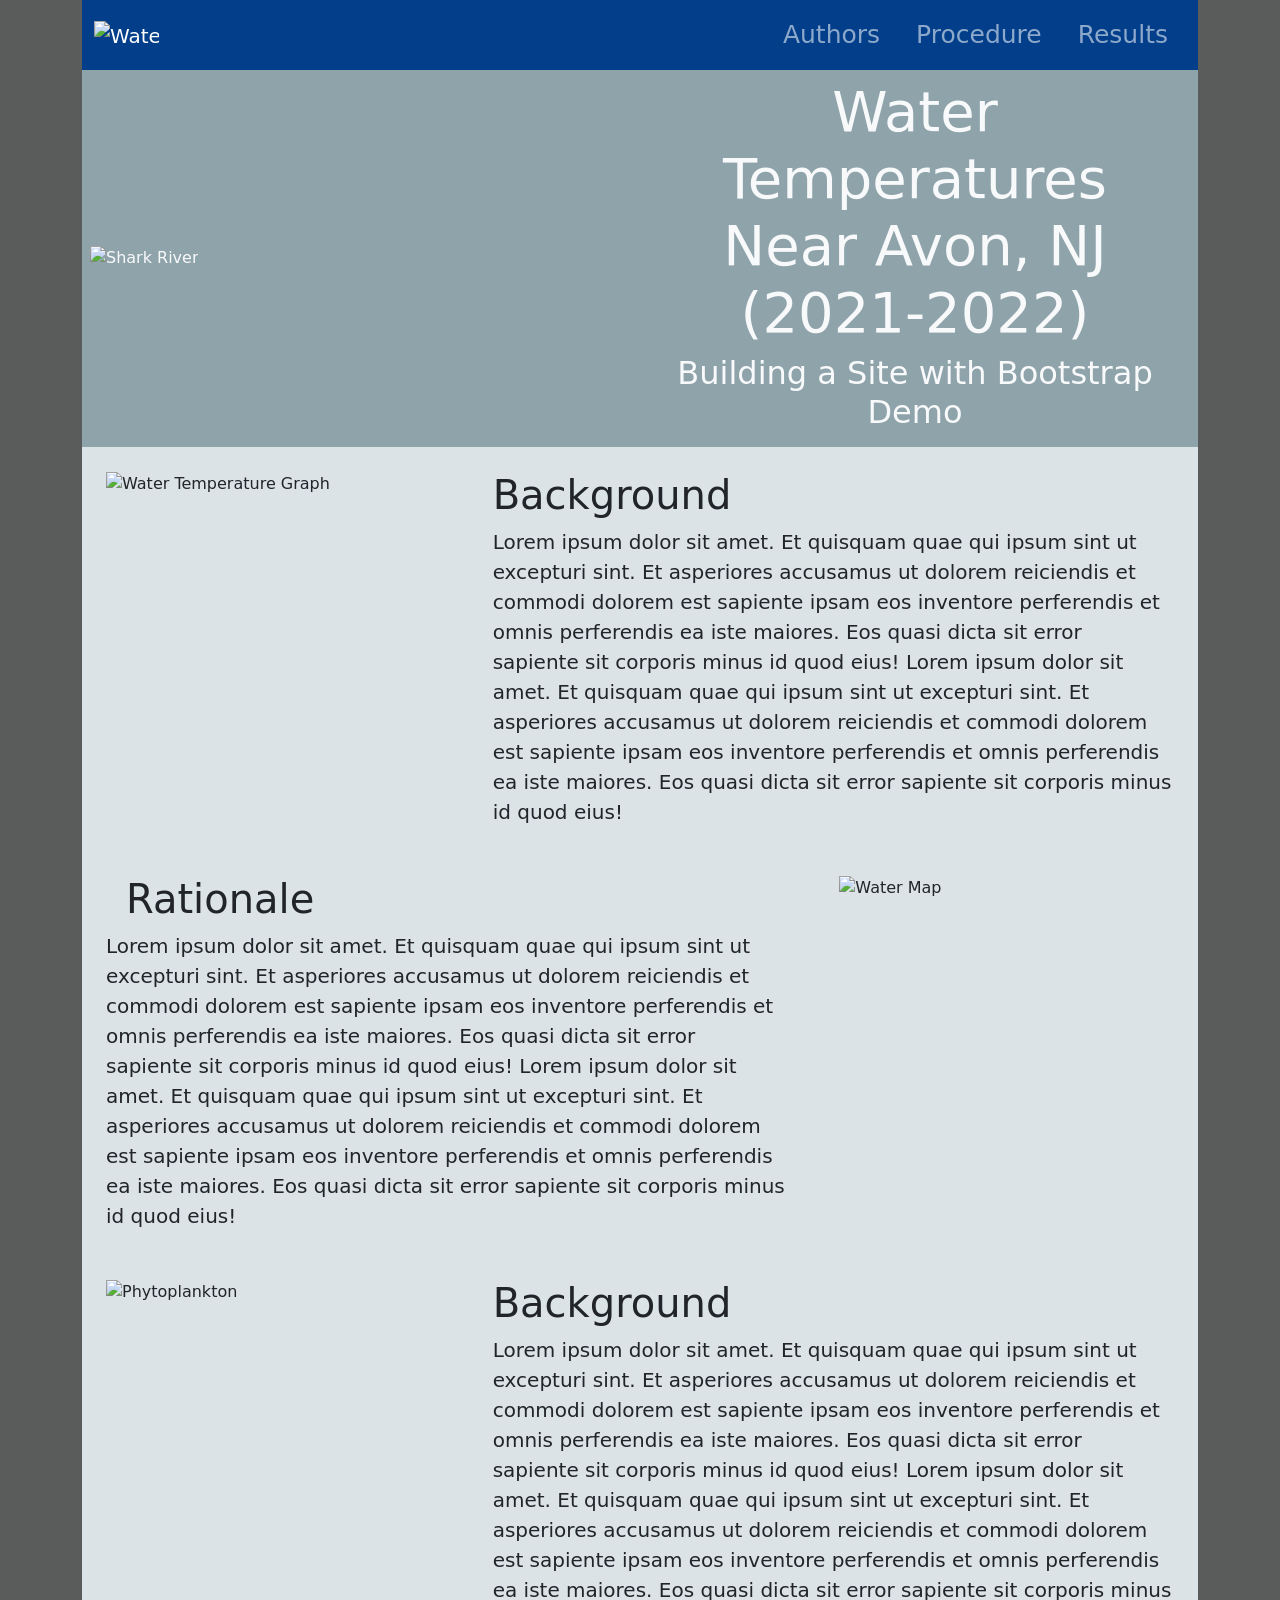
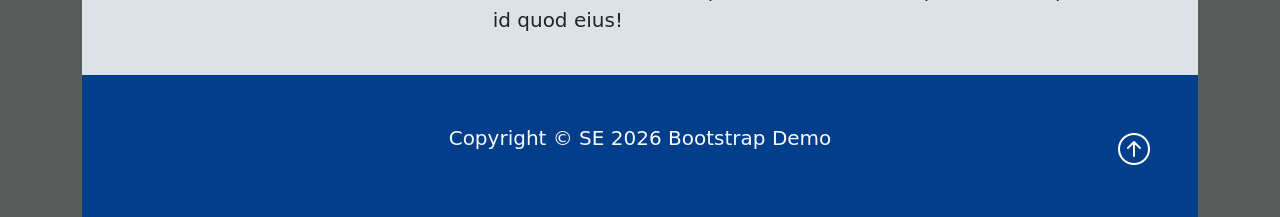
==== index.html @ 4f56610b "Copied Class Demo Files/Folders" ====
<!DOCTYPE html>
<html lang="en">

<head>
    <meta charset="UTF-8">
    <meta name="viewport" content="width=device-width, initial-scale=1.0">
    <title>Activity 2.1.5 Class Demo</title>

    <link href="https://cdn.jsdelivr.net/npm/bootstrap@5.3.8/dist/css/bootstrap.min.css" rel="stylesheet"
        integrity="sha384-sRIl4kxILFvY47J16cr9ZwB07vP4J8+LH7qKQnuqkuIAvNWLzeN8tE5YBujZqJLB" crossorigin="anonymous">

    <link rel="stylesheet" href="https://cdn.jsdelivr.net/npm/bootstrap-icons@1.13.1/font/bootstrap-icons.min.css">
    <link rel="stylesheet" href="styles.css">

    <script src="https://cdn.jsdelivr.net/npm/bootstrap@5.3.8/dist/js/bootstrap.bundle.min.js"
        integrity="sha384-FKyoEForCGlyvwx9Hj09JcYn3nv7wiPVlz7YYwJrWVcXK/BmnVDxM+D2scQbITxI"
        crossorigin="anonymous"></script>
</head>

<body class="body">
    <div class="container-lg min-vh-100">
        <header>
            <!--Navbarar-->
            <nav class="navbar navbar-expand-lg nav-background-color" data-bs-theme="dark">
                <div class="container">
                    <a href="#" class="navbar-brand"> <!--Website Brand-->
                        <img src="img/droplet.png" alt="Water Logo" class="d-inline-block align-text-top w-50">
                    </a>

                    <!--Hamburger Menu Button-->
                    <button class="navbar-toggler" type="button" data-bs-toggle="collapse" data-bs-target="#navmenu">
                        <span class="navbar-toggler-icon"></span>
                    </button>

                    <!--Collapsible navbar menu with custom hover underline CSS animation-->
                    <div class="collapse navbar-collapse" id="navmenu"> <!-- Links to Hamburger iocn-->
                        <ul class="navbar-nav ms-auto"> <!--ms auto provides auto margin spacing-->
                            <li class="nav-itm">
                                <a href="authors.html"
                                    class="nav-link hover-underline-animation nav-menu-item">Authors</a>
                            </li>
                            <li class="nav-itm">
                                <a href="procedure.html"
                                    class="nav-link hover-underline-animation nav-menu-item">Procedure</a>
                            </li>
                            <li class="nav-itm">
                                <a href="results.html"
                                    class="nav-link hover-underline-animation nav-menu-item">Results</a>
                            </li>
                        </ul>
                    </div>
                </div>
            </nav>
        </header>

        <!-- Showcase-->
        <section class="showcase text-light p-2 text-center">
            <div class="container">
                <div class="row">
                    <div class="col-sm-6 p-0 d-flex align-items-center">
                        <img class="img-fluid" src="img/img-5509.jpg" alt="Shark River">
                        <!-- img-fluid won't expand image larger than container and will scale
                            appropriately if the browser gets narrower than the image's set width-->
                    </div>
                    <div class="col-sm-6 p-0 d-flex align-items-center">
                        <div class="container">
                            <h1 class="display-4">Water Temperatures Near Avon, NJ (2021-2022)</h1>
                            <!-- diplay-4 will make the <h1> tag stand out-->
                            <h2>Building a Site with Bootstrap Demo</h2>
                        </div>
                    </div>
                </div>
            </div>
        </section>

        <section class="overview text-dark p-2 text-left"> <!-- Overview-->
            <div class="container">
                <div class="row">
                    <div class="col-sm-4 p-3">
                        <img src="img/19418.jpeg" alt="Water Temperature Graph" class="img-fluid">
                    </div>
                    <div class="col-sm-8 p-3">
                        <h1 class="overview-left-padding">Background</h1>
                        <!--overview-left-padding - custom padding left side-->
                        <p class="lead overview-font overview-left-padding">
                            Lorem ipsum dolor sit amet. Et quisquam quae qui ipsum sint ut excepturi sint.
                            Et asperiores accusamus ut dolorem reiciendis et commodi dolorem est sapiente
                            ipsam eos inventore perferendis et omnis perferendis ea iste maiores.
                            Eos quasi dicta sit error sapiente sit corporis minus id quod eius!
                            Lorem ipsum dolor sit amet. Et quisquam quae qui ipsum sint ut excepturi sint.
                            Et asperiores accusamus ut dolorem reiciendis et commodi dolorem est sapiente
                            ipsam eos inventore perferendis et omnis perferendis ea iste maiores.
                            Eos quasi dicta sit error sapiente sit corporis minus id quod eius!
                        </p>
                    </div>
                </div>

                <div class="row">
                    <div class="col-sm-8 p-3">
                        <h1 class="overview-left-padding">Rationale</h1>
                        <!--overview-right-padding - custom padding left side-->
                        <p class="lead overview-font overview-right-padding">
                            Lorem ipsum dolor sit amet. Et quisquam quae qui ipsum sint ut excepturi sint.
                            Et asperiores accusamus ut dolorem reiciendis et commodi dolorem est sapiente
                            ipsam eos inventore perferendis et omnis perferendis ea iste maiores.
                            Eos quasi dicta sit error sapiente sit corporis minus id quod eius!
                            Lorem ipsum dolor sit amet. Et quisquam quae qui ipsum sint ut excepturi sint.
                            Et asperiores accusamus ut dolorem reiciendis et commodi dolorem est sapiente
                            ipsam eos inventore perferendis et omnis perferendis ea iste maiores.
                            Eos quasi dicta sit error sapiente sit corporis minus id quod eius!
                        </p>
                    </div>
                    <div class="col-sm-4 p-3">
                        <img src="img/watermap.jpg" alt="Water Map" class="img-fluid">
                    </div>



                </div>

                <div class="row">
                    <div class="col-sm-4 p-3">
                        <img src="img/phytoplankton-pnas.jpg" alt="Phytoplankton" class="img-fluid">
                    </div>
                    <div class="col-sm-8 p-3">
                        <h1 class="overview-left-padding">Background</h1>
                        <!--overview-left-padding - custom padding left side-->
                        <p class="lead overview-font overview-left-padding">
                            Lorem ipsum dolor sit amet. Et quisquam quae qui ipsum sint ut excepturi sint.
                            Et asperiores accusamus ut dolorem reiciendis et commodi dolorem est sapiente
                            ipsam eos inventore perferendis et omnis perferendis ea iste maiores.
                            Eos quasi dicta sit error sapiente sit corporis minus id quod eius!
                            Lorem ipsum dolor sit amet. Et quisquam quae qui ipsum sint ut excepturi sint.
                            Et asperiores accusamus ut dolorem reiciendis et commodi dolorem est sapiente
                            ipsam eos inventore perferendis et omnis perferendis ea iste maiores.
                            Eos quasi dicta sit error sapiente sit corporis minus id quod eius!
                        </p>
                    </div>
                </div>
            </div>
        </section>

        <!--Footer-->
        <footer class="p-5 footer text-light text-center position-relative">
            <div class="container">
                <p class="lead">Copyright &copy; SE 2026 Bootstrap Demo</p>
                <a href="#" class="position-absolute bottom-0 end-0 p-5">
                    <i class="bi bi-arrow-up-circle h2 icon-white"></i>
                </a>
            </div>
        </footer>

    </div>
</body>

</html>
---- styles.css ----
/* ----------------- Class CSS ----------------- */

.about{
    width:400px;
    margin: auto;
}

.about-team{
    color:rgb(82, 81, 81)
}

.authors{
    background-color: #dbe3e7;
}

.body{
    background-color: rgb(90, 92, 92);
}

.chartjs-sample{
    background-color: #8fa3ab;
}

.footer{                
    background-color: #023E8A;
}

.icon-white{            /* Arrow icon at bottom of page */
    color: #FFFFFF;
}

.nav-background-color{   /* navbar background color */
    background-color: #023E8A;
}

.nav-menu-item{               /* navbar link text properties */
    font-size:25px;
    margin-left: 10px;
    margin-right: 10px;
}

.overview{
    background-color: #dbe3e7;
}

.overview-left-padding{
    padding-left: 20px;
}

.overview-right-padding{  
    padding-right: 20px;
}

.procedure{
    background-color: #dbe3e7;
    padding: 1px;
}

.showcase{
    background-color: #8fa3ab; /*#0096c7*/
}

/* ----------------- ID CSS ----------------- */

/* -----------------Underline Animation CSS -----------------*/
#chart-wrapper{
    margin: auto;
    padding: 10px; 
    min-height: 400px;
    background-color: whitesmoke !important;
    justify-content: center;
    align-items: center;  
}



.hover-underline-animation {
    display: inline-block;
    position: relative;
    /*color: #0087ca;*/
  }
  
.hover-underline-animation:after {
    content: '';
    position: absolute;
    width: 100%;
    transform: scaleX(0);
    height: 2px;
    bottom: 0;
    left: 0;
    background-color: #eae6e6;
    /*transform-origin: bottom right;*/
    transition: transform 0.35s ease-out;
}
  
.hover-underline-animation:hover:after {
    transform: scaleX(1);
    /*transform-origin: bottom left;*/
}
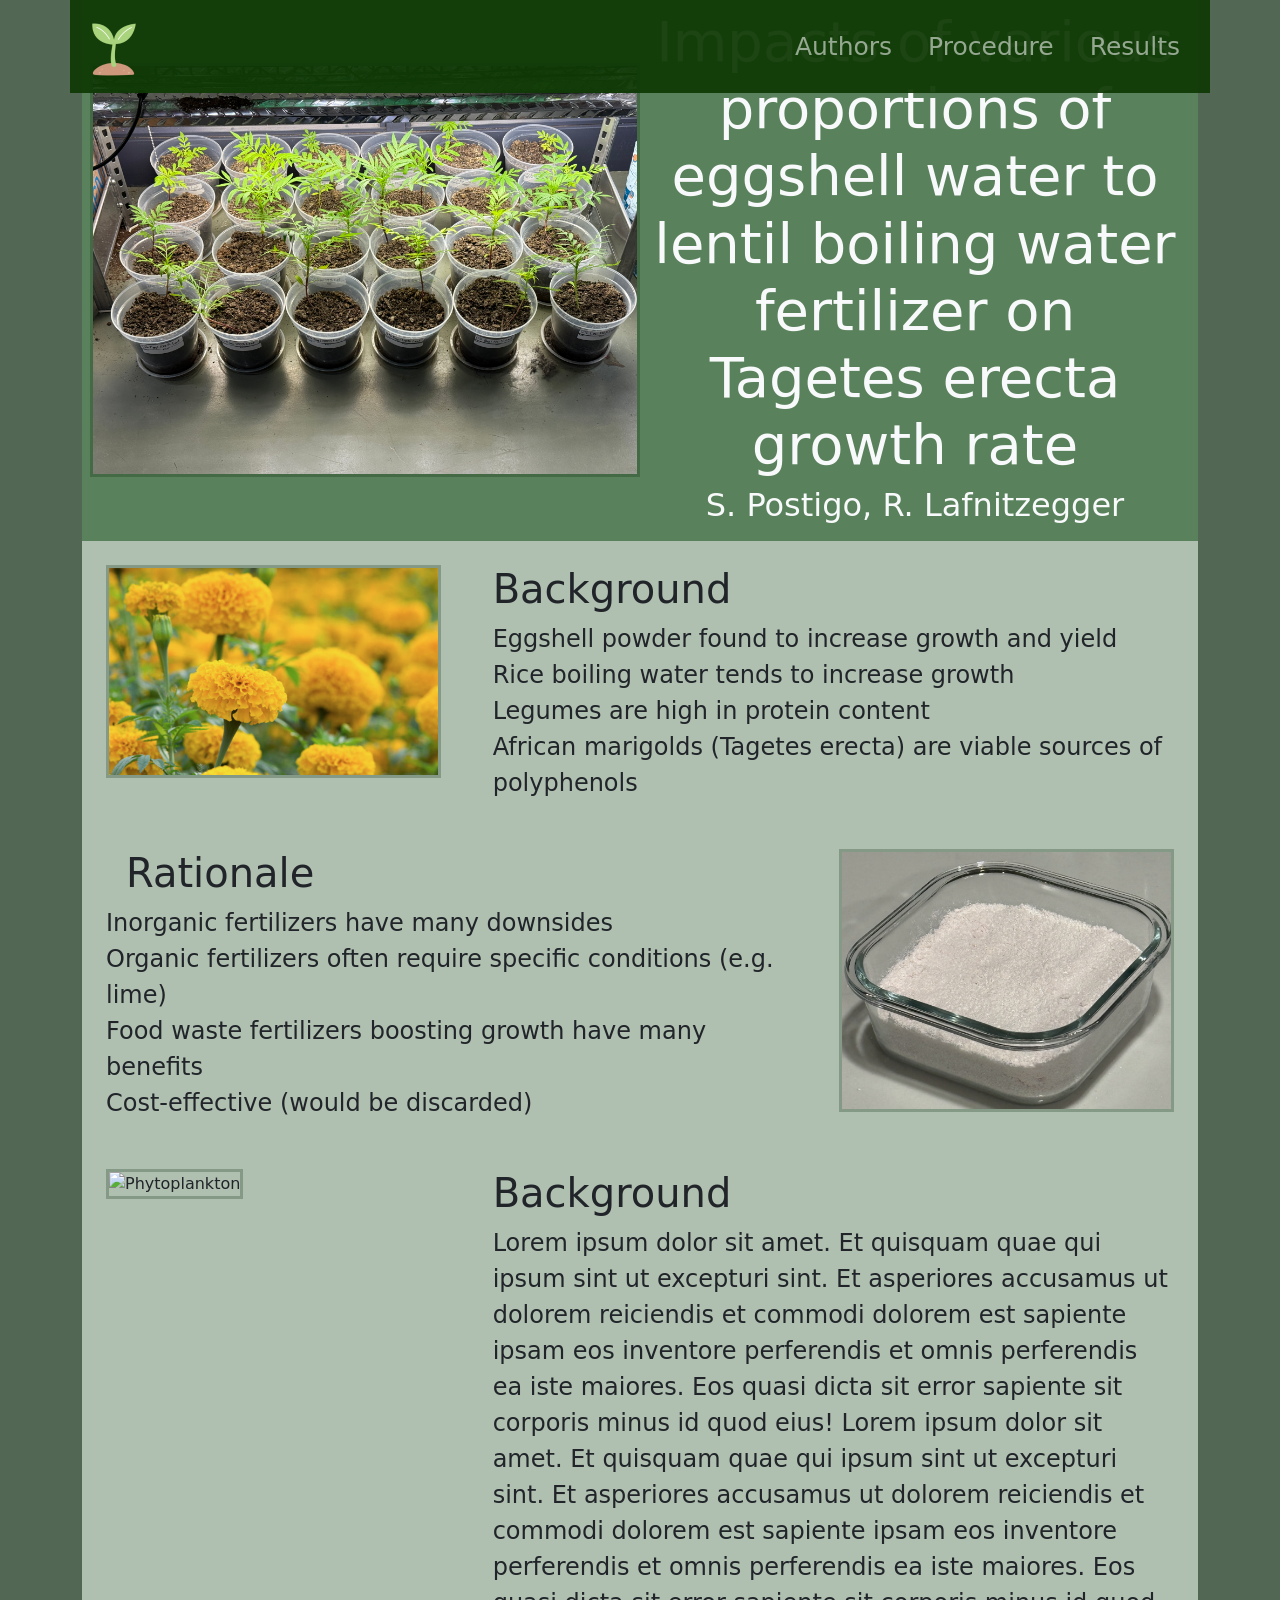
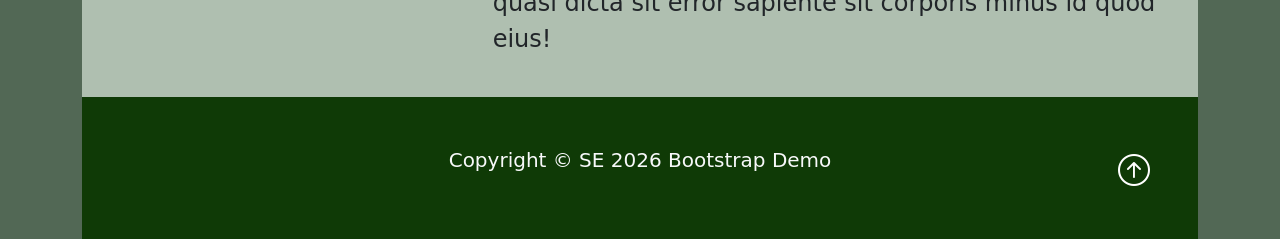
==== commit 65f708db: "Began changing index.html, adding images, text, and editing the navbar" ====
--- a/index.html
+++ b/index.html
@@ -4,7 +4,7 @@
 <head>
     <meta charset="UTF-8">
     <meta name="viewport" content="width=device-width, initial-scale=1.0">
-    <title>Activity 2.1.5 Class Demo</title>
+    <title>Sebastian Postigo RP Site</title>
 
     <link href="https://cdn.jsdelivr.net/npm/bootstrap@5.3.8/dist/css/bootstrap.min.css" rel="stylesheet"
         integrity="sha384-sRIl4kxILFvY47J16cr9ZwB07vP4J8+LH7qKQnuqkuIAvNWLzeN8tE5YBujZqJLB" crossorigin="anonymous">
@@ -21,10 +21,10 @@
     <div class="container-lg min-vh-100">
         <header>
             <!--Navbarar-->
-            <nav class="navbar navbar-expand-lg nav-background-color" data-bs-theme="dark">
+            <nav class="navbar container-lg fixed-top navbar-expand-lg nav-background-color" data-bs-theme="dark">
                 <div class="container">
                     <a href="#" class="navbar-brand"> <!--Website Brand-->
-                        <img src="img/droplet.png" alt="Water Logo" class="d-inline-block align-text-top w-50">
+                        <img src="img/plant-icon.png" alt="Home" class="d-inline-block align-text-top w-50">
                     </a>
 
                     <!--Hamburger Menu Button-->
@@ -58,15 +58,16 @@
             <div class="container">
                 <div class="row">
                     <div class="col-sm-6 p-0 d-flex align-items-center">
-                        <img class="img-fluid" src="img/img-5509.jpg" alt="Shark River">
+                        <img class="img-fluid" src="img/plant-grid.jpg" alt="Plant Grid">
                         <!-- img-fluid won't expand image larger than container and will scale
                             appropriately if the browser gets narrower than the image's set width-->
                     </div>
                     <div class="col-sm-6 p-0 d-flex align-items-center">
                         <div class="container">
-                            <h1 class="display-4">Water Temperatures Near Avon, NJ (2021-2022)</h1>
+                            <h1 class="display-4">Impacts of various proportions of eggshell water
+                                 to lentil boiling water fertilizer on Tagetes erecta growth rate</h1>
                             <!-- diplay-4 will make the <h1> tag stand out-->
-                            <h2>Building a Site with Bootstrap Demo</h2>
+                            <h2>S. Postigo, R. Lafnitzegger</h2>
                         </div>
                     </div>
                 </div>
@@ -77,20 +78,16 @@
             <div class="container">
                 <div class="row">
                     <div class="col-sm-4 p-3">
-                        <img src="img/19418.jpeg" alt="Water Temperature Graph" class="img-fluid">
+                        <img src="img/marigolds.png" alt="Marigolds" class="img-fluid">
                     </div>
                     <div class="col-sm-8 p-3">
                         <h1 class="overview-left-padding">Background</h1>
                         <!--overview-left-padding - custom padding left side-->
                         <p class="lead overview-font overview-left-padding">
-                            Lorem ipsum dolor sit amet. Et quisquam quae qui ipsum sint ut excepturi sint.
-                            Et asperiores accusamus ut dolorem reiciendis et commodi dolorem est sapiente
-                            ipsam eos inventore perferendis et omnis perferendis ea iste maiores.
-                            Eos quasi dicta sit error sapiente sit corporis minus id quod eius!
-                            Lorem ipsum dolor sit amet. Et quisquam quae qui ipsum sint ut excepturi sint.
-                            Et asperiores accusamus ut dolorem reiciendis et commodi dolorem est sapiente
-                            ipsam eos inventore perferendis et omnis perferendis ea iste maiores.
-                            Eos quasi dicta sit error sapiente sit corporis minus id quod eius!
+                            Eggshell powder found to increase growth and yield<br>
+                            Rice boiling water tends to increase growth<br>
+                            Legumes are high in protein content<br>
+                            African marigolds (Tagetes erecta) are viable sources of polyphenols
                         </p>
                     </div>
                 </div>
@@ -100,18 +97,14 @@
                         <h1 class="overview-left-padding">Rationale</h1>
                         <!--overview-right-padding - custom padding left side-->
                         <p class="lead overview-font overview-right-padding">
-                            Lorem ipsum dolor sit amet. Et quisquam quae qui ipsum sint ut excepturi sint.
-                            Et asperiores accusamus ut dolorem reiciendis et commodi dolorem est sapiente
-                            ipsam eos inventore perferendis et omnis perferendis ea iste maiores.
-                            Eos quasi dicta sit error sapiente sit corporis minus id quod eius!
-                            Lorem ipsum dolor sit amet. Et quisquam quae qui ipsum sint ut excepturi sint.
-                            Et asperiores accusamus ut dolorem reiciendis et commodi dolorem est sapiente
-                            ipsam eos inventore perferendis et omnis perferendis ea iste maiores.
-                            Eos quasi dicta sit error sapiente sit corporis minus id quod eius!
+                            Inorganic fertilizers have many downsides<br>
+                            Organic fertilizers often require specific conditions (e.g. lime)<br>
+                            Food waste fertilizers boosting growth have many benefits<br>
+                            Cost-effective (would be discarded)
                         </p>
                     </div>
                     <div class="col-sm-4 p-3">
-                        <img src="img/watermap.jpg" alt="Water Map" class="img-fluid">
+                        <img src="img/eggshell-powder.png" alt="Eggshell Powder" class="img-fluid">
                     </div>
 
 
--- a/styles.css
+++ b/styles.css
@@ -14,7 +14,7 @@
 }
 
 .body{
-    background-color: rgb(90, 92, 92);
+    background-color: rgb(82, 104, 85);
 }
 
 .chartjs-sample{
@@ -22,7 +22,7 @@
 }
 
 .footer{                
-    background-color: #023E8A;
+    background-color: #0f3a06;
 }
 
 .icon-white{            /* Arrow icon at bottom of page */
@@ -30,7 +30,7 @@
 }
 
 .nav-background-color{   /* navbar background color */
-    background-color: #023E8A;
+    background-color: #0f3a06f0;
 }
 
 .nav-menu-item{               /* navbar link text properties */
@@ -40,7 +40,15 @@
 }
 
 .overview{
-    background-color: #dbe3e7;
+    background-color: #afbfb0;
+}
+
+.overview img {
+    border: 3px solid #859a86;
+}
+
+.overview p {
+    font-size: 1.5em;
 }
 
 .overview-left-padding{
@@ -57,7 +65,11 @@
 }
 
 .showcase{
-    background-color: #8fa3ab; /*#0096c7*/
+    background-color: #59815b;
+}
+
+.showcase img {
+    border: 3px solid #446945;
 }
 
 /* ----------------- ID CSS ----------------- */
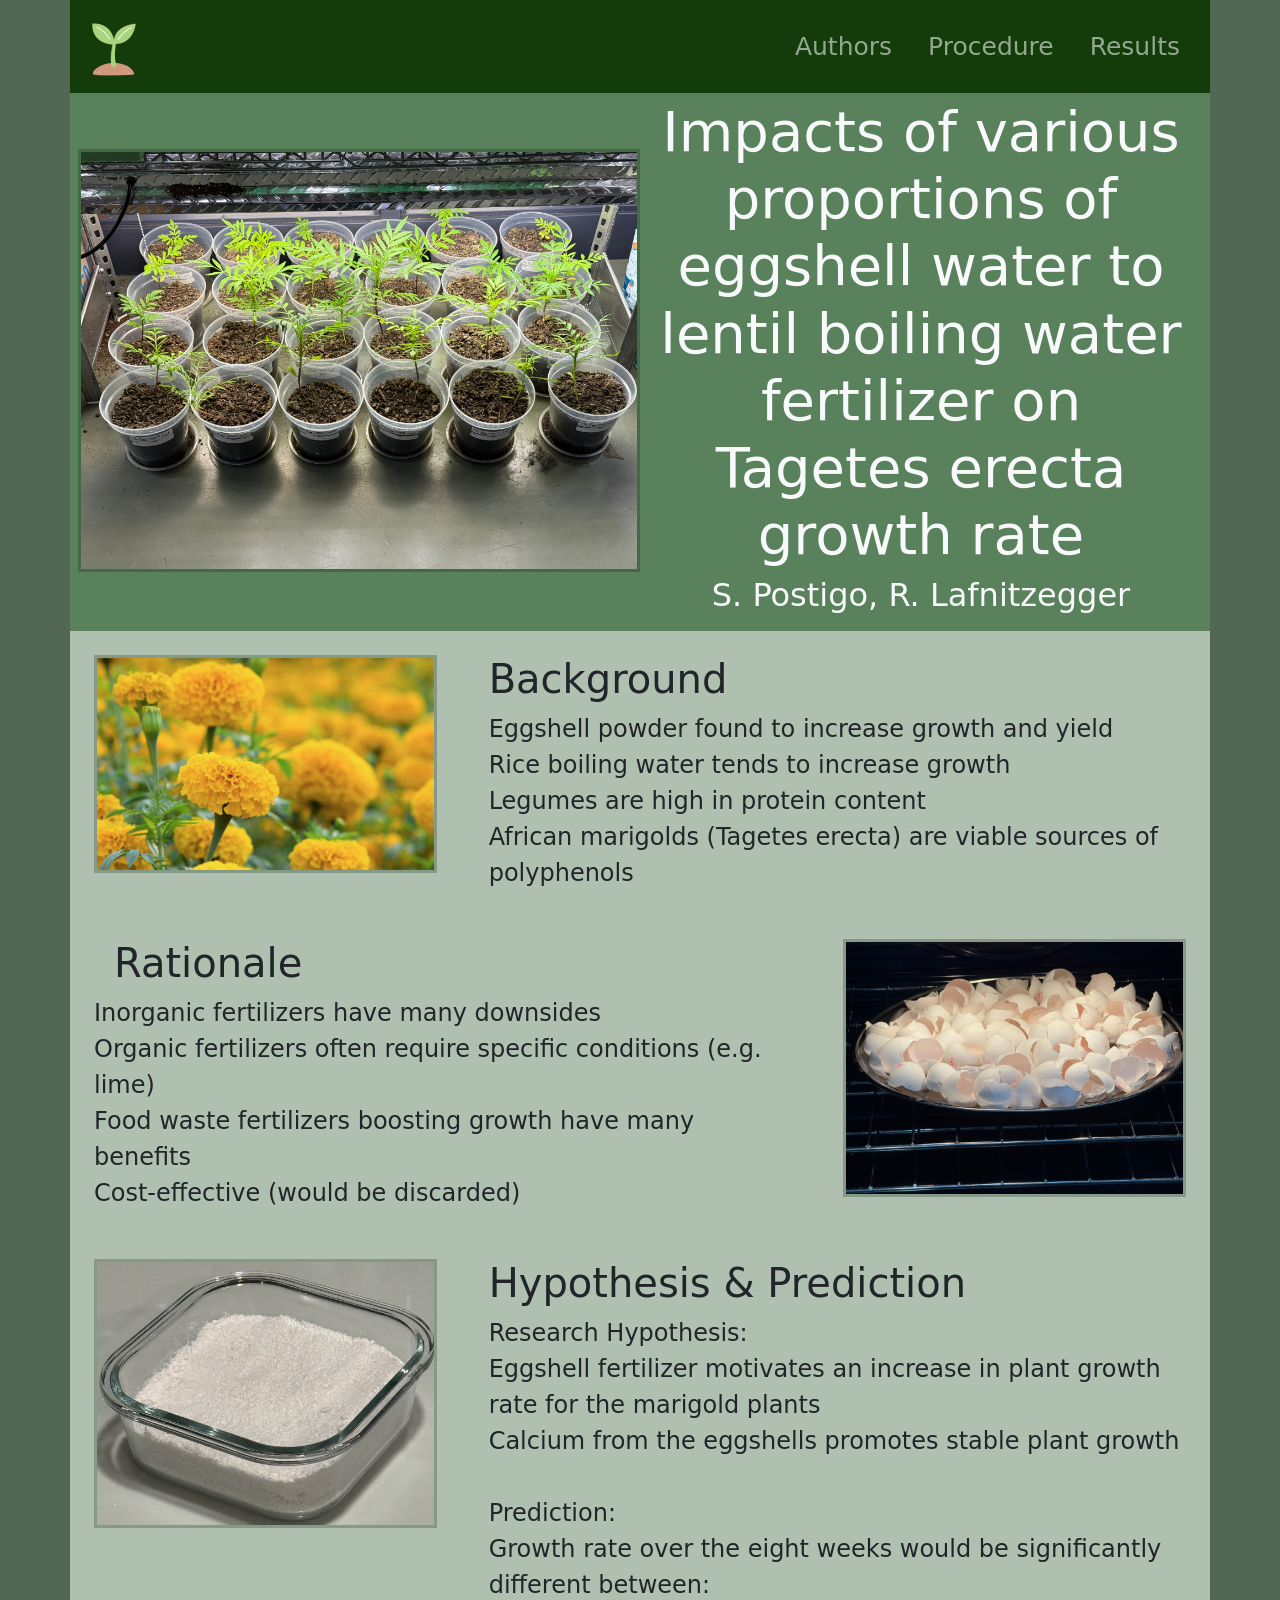
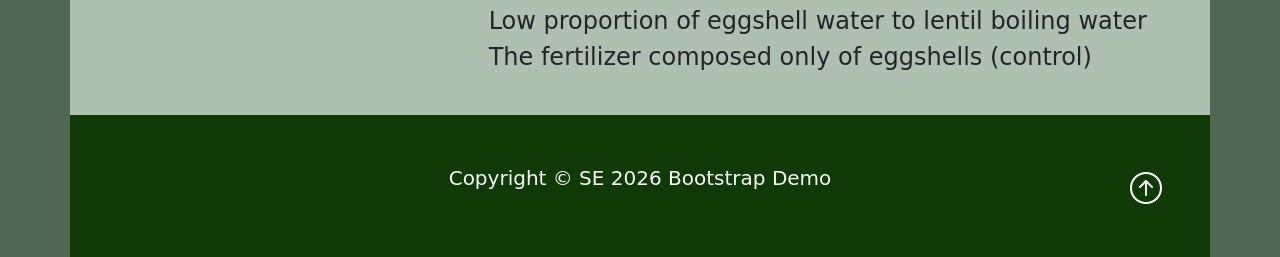
==== commit 3d70a6a7: "Finished index.html text & images, added hover scale transitions, added images to authors.html" ====
--- a/index.html
+++ b/index.html
@@ -18,9 +18,9 @@
 </head>
 
 <body class="body">
-    <div class="container-lg min-vh-100">
+    <div class="container-lg min-vh-100 navbar-container">
         <header>
-            <!--Navbarar-->
+            <!--Navbar-->
             <nav class="navbar container-lg fixed-top navbar-expand-lg nav-background-color" data-bs-theme="dark">
                 <div class="container">
                     <a href="#" class="navbar-brand"> <!--Website Brand-->
@@ -104,7 +104,7 @@
                         </p>
                     </div>
                     <div class="col-sm-4 p-3">
-                        <img src="img/eggshell-powder.png" alt="Eggshell Powder" class="img-fluid">
+                        <img src="img/eggshell-bake.jpg" alt="Eggshells in Oven" class="img-fluid">
                     </div>
 
 
@@ -113,20 +113,20 @@
 
                 <div class="row">
                     <div class="col-sm-4 p-3">
-                        <img src="img/phytoplankton-pnas.jpg" alt="Phytoplankton" class="img-fluid">
+                        <img src="img/eggshell-powder.png" alt="Eggshell Powder" class="img-fluid">
                     </div>
                     <div class="col-sm-8 p-3">
-                        <h1 class="overview-left-padding">Background</h1>
+                        <h1 class="overview-left-padding">Hypothesis & Prediction</h1>
                         <!--overview-left-padding - custom padding left side-->
                         <p class="lead overview-font overview-left-padding">
-                            Lorem ipsum dolor sit amet. Et quisquam quae qui ipsum sint ut excepturi sint.
-                            Et asperiores accusamus ut dolorem reiciendis et commodi dolorem est sapiente
-                            ipsam eos inventore perferendis et omnis perferendis ea iste maiores.
-                            Eos quasi dicta sit error sapiente sit corporis minus id quod eius!
-                            Lorem ipsum dolor sit amet. Et quisquam quae qui ipsum sint ut excepturi sint.
-                            Et asperiores accusamus ut dolorem reiciendis et commodi dolorem est sapiente
-                            ipsam eos inventore perferendis et omnis perferendis ea iste maiores.
-                            Eos quasi dicta sit error sapiente sit corporis minus id quod eius!
+                            Research Hypothesis:<br>
+                            Eggshell fertilizer motivates an increase in plant growth rate for the marigold plants<br>
+                            Calcium from the eggshells promotes stable plant growth<br>
+                            <br>
+                            Prediction:<br>
+                            Growth rate over the eight weeks would be significantly different between:<br>
+                            Low proportion of eggshell water to lentil boiling water<br>
+                            The fertilizer composed only of eggshells (control)
                         </p>
                     </div>
                 </div>
@@ -137,7 +137,7 @@
         <footer class="p-5 footer text-light text-center position-relative">
             <div class="container">
                 <p class="lead">Copyright &copy; SE 2026 Bootstrap Demo</p>
-                <a href="#" class="position-absolute bottom-0 end-0 p-5">
+                <a href="#" class="position-absolute bottom-0 end-0 p-5 hover-grow">
                     <i class="bi bi-arrow-up-circle h2 icon-white"></i>
                 </a>
             </div>
--- a/styles.css
+++ b/styles.css
@@ -21,12 +21,18 @@
     background-color: #8fa3ab;
 }
 
-.footer{                
+.footer{              
+    top: 90px;
+    position: relative;  
     background-color: #0f3a06;
 }
 
 .icon-white{            /* Arrow icon at bottom of page */
     color: #FFFFFF;
+}
+
+.navbar-container {
+    padding: 0px 0px;
 }
 
 .nav-background-color{   /* navbar background color */
@@ -43,8 +49,19 @@
     background-color: #afbfb0;
 }
 
+section {
+    position: relative;
+    top: 90px;
+}
+
 .overview img {
     border: 3px solid #859a86;
+    transform: scale(1);
+    transition: transform 0.3s ease-in-out 0.3s;
+}
+
+.overview img:hover {
+    transform: scale(1.35);
 }
 
 .overview p {
@@ -70,6 +87,19 @@
 
 .showcase img {
     border: 3px solid #446945;
+}
+
+.hover-grow {
+    transition: transform 0.1s ease-in-out;
+    transform: scale(1);
+}
+
+.hover-grow:hover {
+    transform: scale(1.1);
+}
+
+.authors {
+    padding-bottom: 15px;
 }
 
 /* ----------------- ID CSS ----------------- */
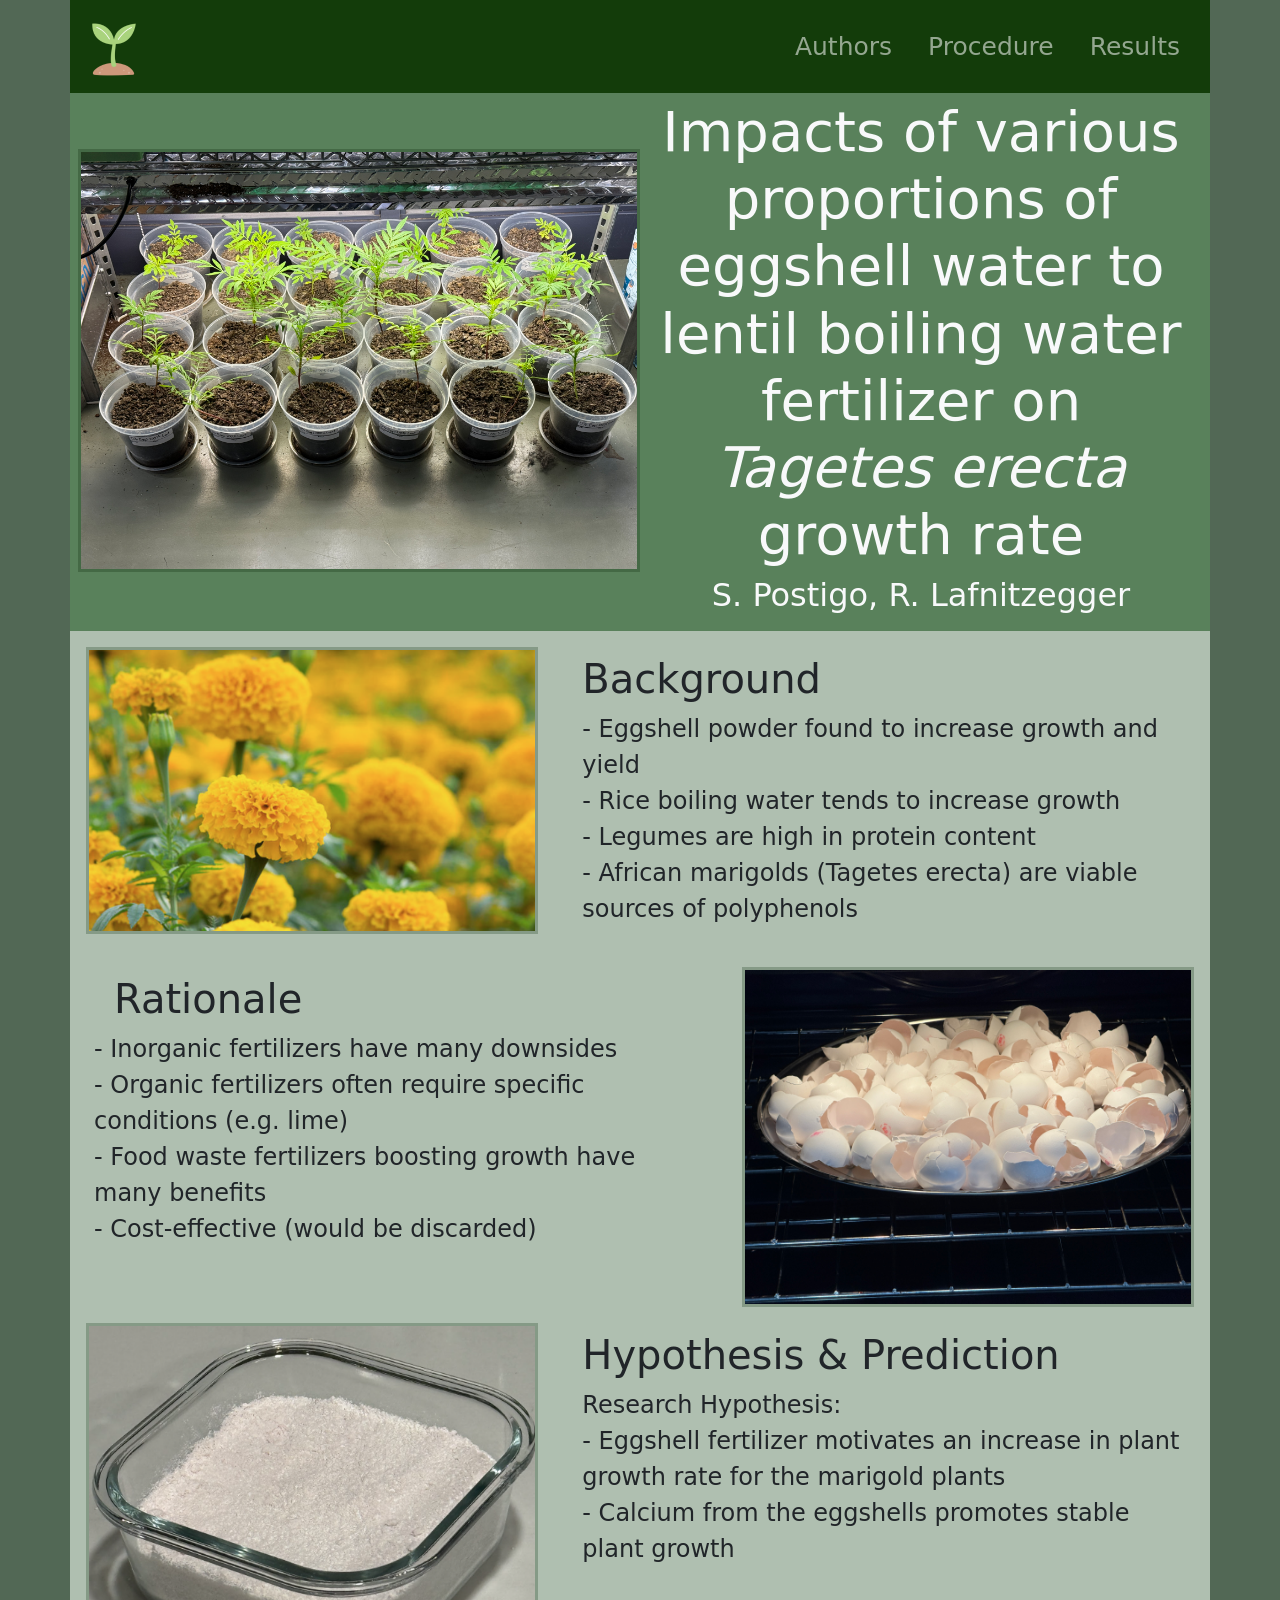
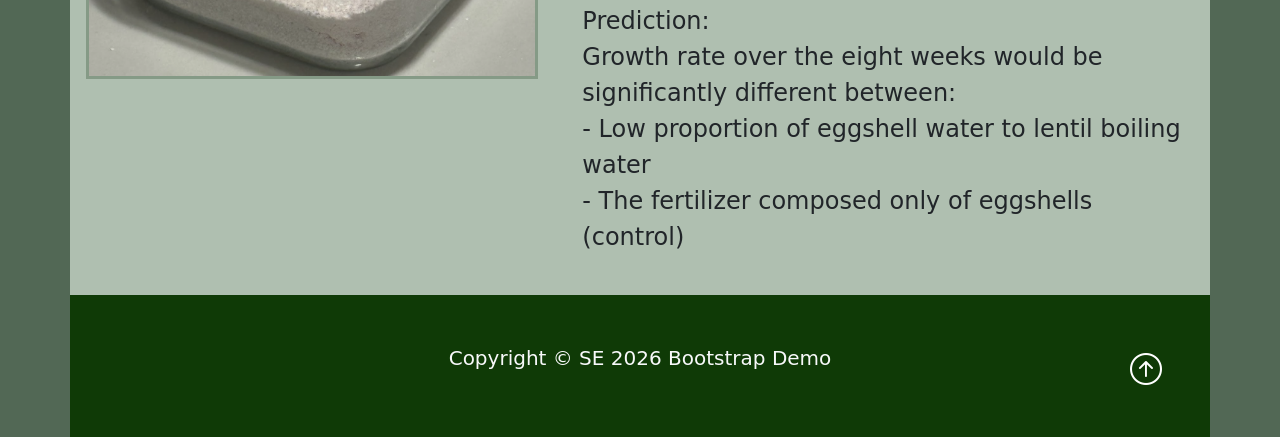
==== commit 1c9252f5: "Finished procedures images & text, finished authors text, cleaned up index.html, recolored site" ====
--- a/index.html
+++ b/index.html
@@ -4,7 +4,7 @@
 <head>
     <meta charset="UTF-8">
     <meta name="viewport" content="width=device-width, initial-scale=1.0">
-    <title>Sebastian Postigo RP Site</title>
+    <title>Marigold Research Site - Sebastian Postigo</title>
 
     <link href="https://cdn.jsdelivr.net/npm/bootstrap@5.3.8/dist/css/bootstrap.min.css" rel="stylesheet"
         integrity="sha384-sRIl4kxILFvY47J16cr9ZwB07vP4J8+LH7qKQnuqkuIAvNWLzeN8tE5YBujZqJLB" crossorigin="anonymous">
@@ -65,7 +65,7 @@
                     <div class="col-sm-6 p-0 d-flex align-items-center">
                         <div class="container">
                             <h1 class="display-4">Impacts of various proportions of eggshell water
-                                 to lentil boiling water fertilizer on Tagetes erecta growth rate</h1>
+                                 to lentil boiling water fertilizer on <em>Tagetes erecta</em> growth rate</h1>
                             <!-- diplay-4 will make the <h1> tag stand out-->
                             <h2>S. Postigo, R. Lafnitzegger</h2>
                         </div>
@@ -77,34 +77,34 @@
         <section class="overview text-dark p-2 text-left"> <!-- Overview-->
             <div class="container">
                 <div class="row">
-                    <div class="col-sm-4 p-3">
-                        <img src="img/marigolds.png" alt="Marigolds" class="img-fluid">
+                    <div class="col-sm-5 p-2">
+                        <img src="img/marigolds.png" alt="Marigolds" class="grow img-fluid">
                     </div>
-                    <div class="col-sm-8 p-3">
+                    <div class="col-sm-7 p-3">
                         <h1 class="overview-left-padding">Background</h1>
                         <!--overview-left-padding - custom padding left side-->
                         <p class="lead overview-font overview-left-padding">
-                            Eggshell powder found to increase growth and yield<br>
-                            Rice boiling water tends to increase growth<br>
-                            Legumes are high in protein content<br>
-                            African marigolds (Tagetes erecta) are viable sources of polyphenols
+                            - Eggshell powder found to increase growth and yield<br>
+                            - Rice boiling water tends to increase growth<br>
+                            - Legumes are high in protein content<br>
+                            - African marigolds (Tagetes erecta) are viable sources of polyphenols
                         </p>
                     </div>
                 </div>
 
                 <div class="row">
-                    <div class="col-sm-8 p-3">
+                    <div class="col-sm-7 p-3">
                         <h1 class="overview-left-padding">Rationale</h1>
                         <!--overview-right-padding - custom padding left side-->
                         <p class="lead overview-font overview-right-padding">
-                            Inorganic fertilizers have many downsides<br>
-                            Organic fertilizers often require specific conditions (e.g. lime)<br>
-                            Food waste fertilizers boosting growth have many benefits<br>
-                            Cost-effective (would be discarded)
+                            - Inorganic fertilizers have many downsides<br>
+                            - Organic fertilizers often require specific conditions (e.g. lime)<br>
+                            - Food waste fertilizers boosting growth have many benefits<br>
+                            - Cost-effective (would be discarded)
                         </p>
                     </div>
-                    <div class="col-sm-4 p-3">
-                        <img src="img/eggshell-bake.jpg" alt="Eggshells in Oven" class="img-fluid">
+                    <div class="col-sm-5 p-2">
+                        <img src="img/eggshell-bake.jpg" alt="Eggshells in Oven" class="grow img-fluid">
                     </div>
 
 
@@ -112,21 +112,21 @@
                 </div>
 
                 <div class="row">
-                    <div class="col-sm-4 p-3">
-                        <img src="img/eggshell-powder.png" alt="Eggshell Powder" class="img-fluid">
+                    <div class="col-sm-5 p-2">
+                        <img src="img/eggshell-powder.png" alt="Eggshell Powder" class="grow img-fluid">
                     </div>
-                    <div class="col-sm-8 p-3">
+                    <div class="col-sm-7 p-3">
                         <h1 class="overview-left-padding">Hypothesis & Prediction</h1>
                         <!--overview-left-padding - custom padding left side-->
                         <p class="lead overview-font overview-left-padding">
                             Research Hypothesis:<br>
-                            Eggshell fertilizer motivates an increase in plant growth rate for the marigold plants<br>
-                            Calcium from the eggshells promotes stable plant growth<br>
+                            - Eggshell fertilizer motivates an increase in plant growth rate for the marigold plants<br>
+                            - Calcium from the eggshells promotes stable plant growth<br>
                             <br>
                             Prediction:<br>
                             Growth rate over the eight weeks would be significantly different between:<br>
-                            Low proportion of eggshell water to lentil boiling water<br>
-                            The fertilizer composed only of eggshells (control)
+                            - Low proportion of eggshell water to lentil boiling water<br>
+                            - The fertilizer composed only of eggshells (control)
                         </p>
                     </div>
                 </div>
--- a/styles.css
+++ b/styles.css
@@ -56,11 +56,17 @@
 
 .overview img {
     border: 3px solid #859a86;
+}
+
+img.grow {
     transform: scale(1);
+    position: relative;
+    z-index: 0;
     transition: transform 0.3s ease-in-out 0.3s;
 }
 
-.overview img:hover {
+img.grow:hover {
+    z-index: 1;
     transform: scale(1.35);
 }
 
@@ -102,6 +108,49 @@
     padding-bottom: 15px;
 }
 
+td img {
+    width: 160px;
+}
+
+/*---------------- Procedure & Authors Coloring -----------*/
+.authors {
+    background-color: #afbfb0;
+}
+
+.card-color {
+    background-color: #859a86;
+}
+
+.card-text-color {
+    color: rgb(41, 53, 42);
+}
+
+.procedure {
+    background-color: #afbfb0;
+}
+
+.table-head-color th {
+    background-color: #2b6b4d !important;
+    color: rgb(184, 204, 187);
+}
+
+.table-step-color {
+    background-color: #97bc9a !important;
+}
+
+td {
+    background-color: #c0ddc2 !important;
+}
+
+tbody tr {
+    filter: brightness(100%);
+    transition: filter 160ms ease-in-out;
+}
+
+tbody tr:hover {
+    filter: brightness(94%);
+}
+
 /* ----------------- ID CSS ----------------- */
 
 /* -----------------Underline Animation CSS -----------------*/
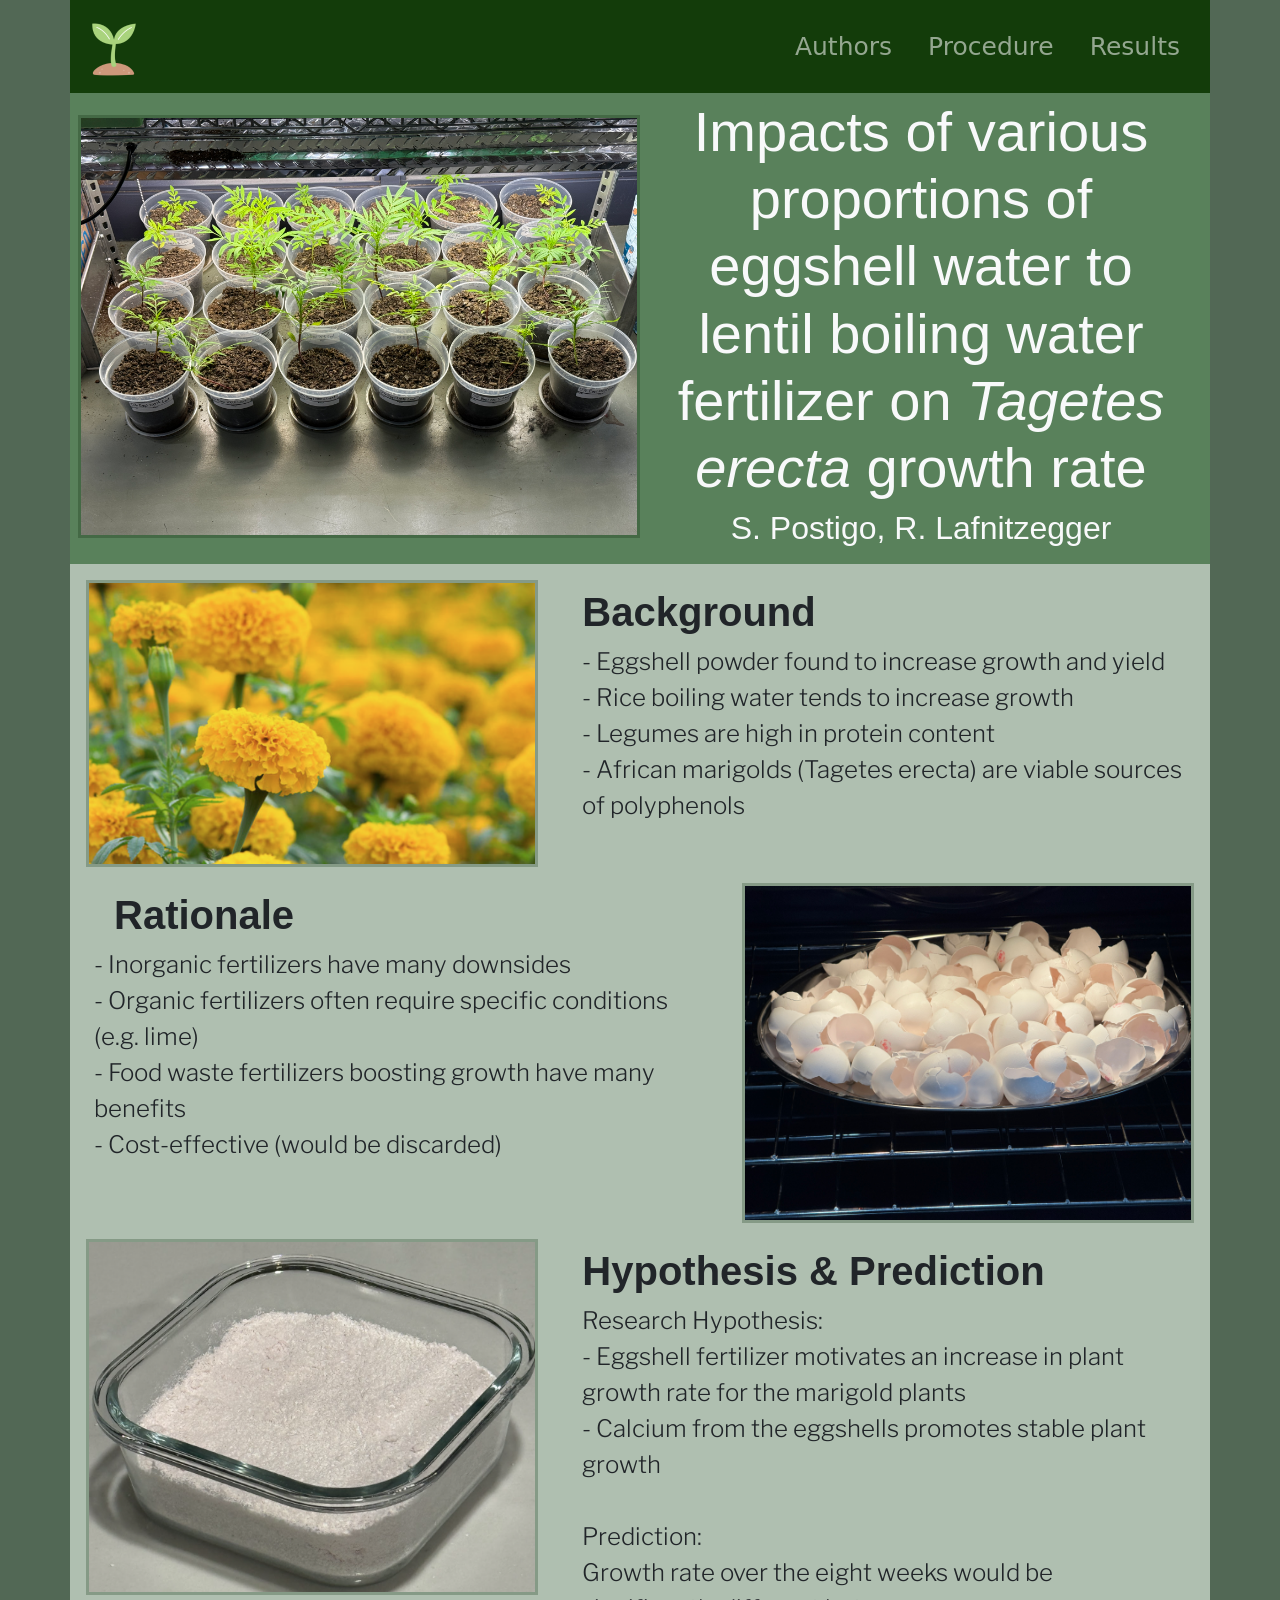
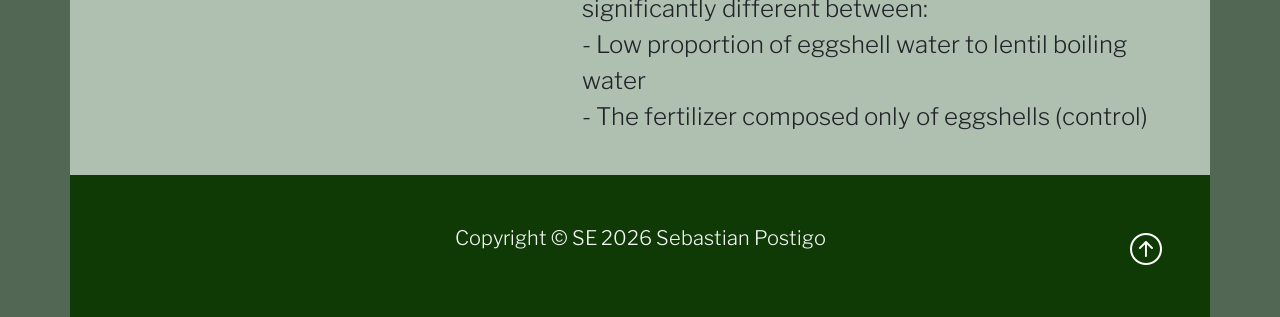
==== commit 86ecfaf7: "Added global fonts to the headings and text of the website" ====
--- a/index.html
+++ b/index.html
@@ -15,6 +15,12 @@
     <script src="https://cdn.jsdelivr.net/npm/bootstrap@5.3.8/dist/js/bootstrap.bundle.min.js"
         integrity="sha384-FKyoEForCGlyvwx9Hj09JcYn3nv7wiPVlz7YYwJrWVcXK/BmnVDxM+D2scQbITxI"
         crossorigin="anonymous"></script>
+
+    <!-- Fonts -->
+    <link rel="preconnect" href="https://fonts.googleapis.com">
+    <link rel="preconnect" href="https://fonts.gstatic.com" crossorigin>
+    <link href="https://fonts.googleapis.com/css2?family=Libre+Franklin:ital,wght@0,100..900;1,100..900&display=swap" rel="stylesheet">
+    <link href="https://fonts.googleapis.com/css2?family=Roboto+Flex:opsz,wght,XOPQ,XTRA,YOPQ,YTDE,YTFI,YTLC,YTUC@8..144,100..1000,96,468,79,-203,738,514,712&display=swap" rel="stylesheet">
 </head>
 
 <body class="body">
@@ -81,7 +87,7 @@
                         <img src="img/marigolds.png" alt="Marigolds" class="grow img-fluid">
                     </div>
                     <div class="col-sm-7 p-3">
-                        <h1 class="overview-left-padding">Background</h1>
+                        <h1 class="overview-left-padding"><strong>Background</strong></h1>
                         <!--overview-left-padding - custom padding left side-->
                         <p class="lead overview-font overview-left-padding">
                             - Eggshell powder found to increase growth and yield<br>
@@ -94,7 +100,7 @@
 
                 <div class="row">
                     <div class="col-sm-7 p-3">
-                        <h1 class="overview-left-padding">Rationale</h1>
+                        <h1 class="overview-left-padding"><strong>Rationale</strong></h1>
                         <!--overview-right-padding - custom padding left side-->
                         <p class="lead overview-font overview-right-padding">
                             - Inorganic fertilizers have many downsides<br>
@@ -116,7 +122,7 @@
                         <img src="img/eggshell-powder.png" alt="Eggshell Powder" class="grow img-fluid">
                     </div>
                     <div class="col-sm-7 p-3">
-                        <h1 class="overview-left-padding">Hypothesis & Prediction</h1>
+                        <h1 class="overview-left-padding"><strong>Hypothesis & Prediction</strong></h1>
                         <!--overview-left-padding - custom padding left side-->
                         <p class="lead overview-font overview-left-padding">
                             Research Hypothesis:<br>
@@ -136,7 +142,7 @@
         <!--Footer-->
         <footer class="p-5 footer text-light text-center position-relative">
             <div class="container">
-                <p class="lead">Copyright &copy; SE 2026 Bootstrap Demo</p>
+                <p class="lead">Copyright &copy; SE 2026 Sebastian Postigo</p>
                 <a href="#" class="position-absolute bottom-0 end-0 p-5 hover-grow">
                     <i class="bi bi-arrow-up-circle h2 icon-white"></i>
                 </a>
--- a/styles.css
+++ b/styles.css
@@ -1,3 +1,19 @@
+/* ---------------- Global Font ---------------- */
+
+p {
+    font-family: 'Libre Franklin', sans-serif;
+    font-weight: lighter;
+}
+
+h1, h2, h3 {
+    font-family: 'Roboto-Flex', sans-serif;
+}
+
+h4 {
+    font-family: Georgia, serif;
+    font-weight: bold;
+}
+
 /* ----------------- Class CSS ----------------- */
 
 .about{
@@ -66,7 +82,7 @@
 }
 
 img.grow:hover {
-    z-index: 1;
+    z-index: 10;
     transform: scale(1.35);
 }
 
@@ -144,10 +160,13 @@
 
 tbody tr {
     filter: brightness(100%);
+    z-index: 0;
     transition: filter 160ms ease-in-out;
+    position: relative;
 }
 
 tbody tr:hover {
+    z-index: 2;
     filter: brightness(94%);
 }
 
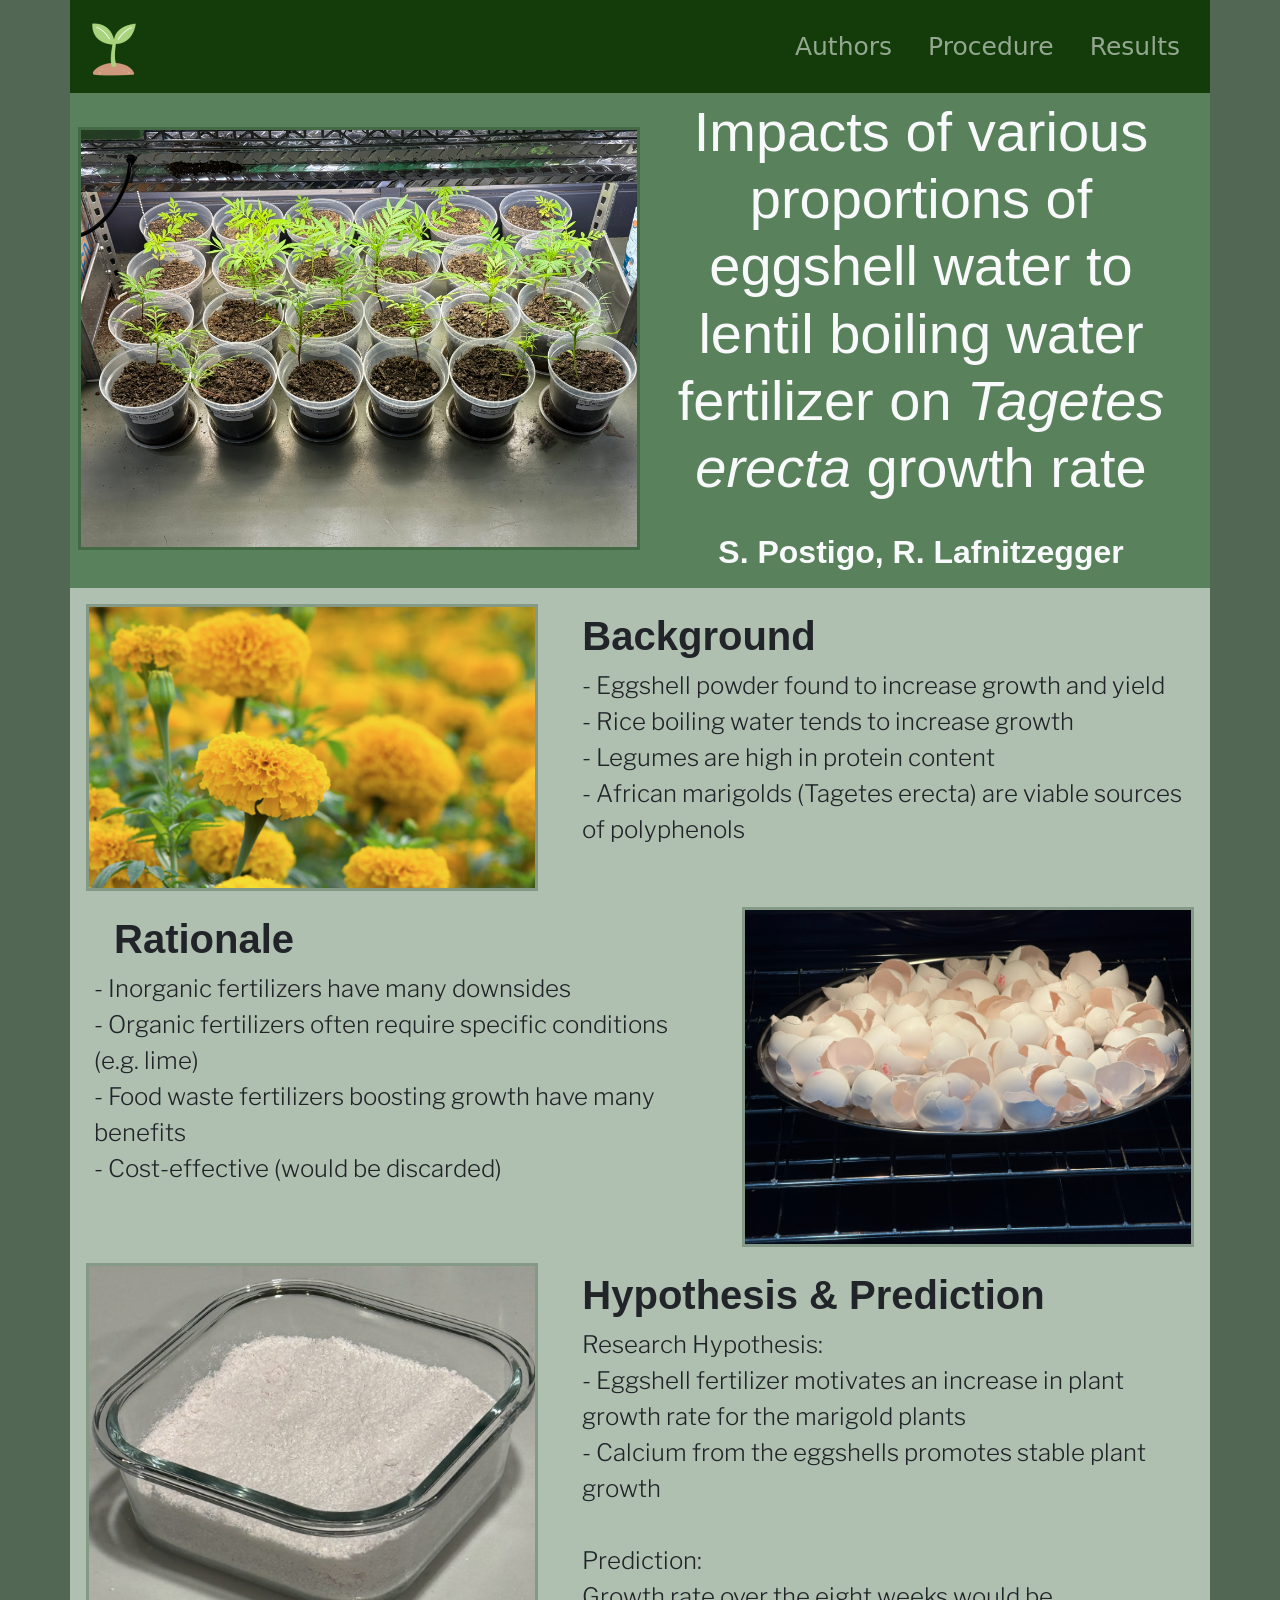
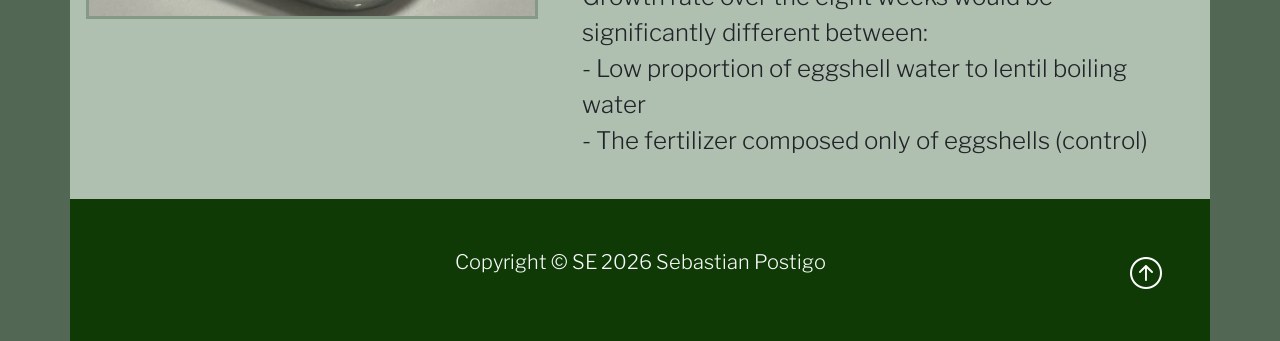
==== commit d8edcf68: "Added descriptions to authors.html, added icon grow" ====
--- a/index.html
+++ b/index.html
@@ -30,7 +30,7 @@
             <nav class="navbar container-lg fixed-top navbar-expand-lg nav-background-color" data-bs-theme="dark">
                 <div class="container">
                     <a href="#" class="navbar-brand"> <!--Website Brand-->
-                        <img src="img/plant-icon.png" alt="Home" class="d-inline-block align-text-top w-50">
+                        <img src="img/plant-icon.png" alt="Home" class="d-inline-block align-text-top w-50 hover-grow">
                     </a>
 
                     <!--Hamburger Menu Button-->
@@ -73,7 +73,8 @@
                             <h1 class="display-4">Impacts of various proportions of eggshell water
                                  to lentil boiling water fertilizer on <em>Tagetes erecta</em> growth rate</h1>
                             <!-- diplay-4 will make the <h1> tag stand out-->
-                            <h2>S. Postigo, R. Lafnitzegger</h2>
+                                <br>
+                            <h2><strong>S. Postigo, R. Lafnitzegger</strong></h2>
                         </div>
                     </div>
                 </div>
--- a/styles.css
+++ b/styles.css
@@ -121,7 +121,7 @@
 }
 
 .authors {
-    padding-bottom: 15px;
+    padding-bottom: 10%;
 }
 
 td img {
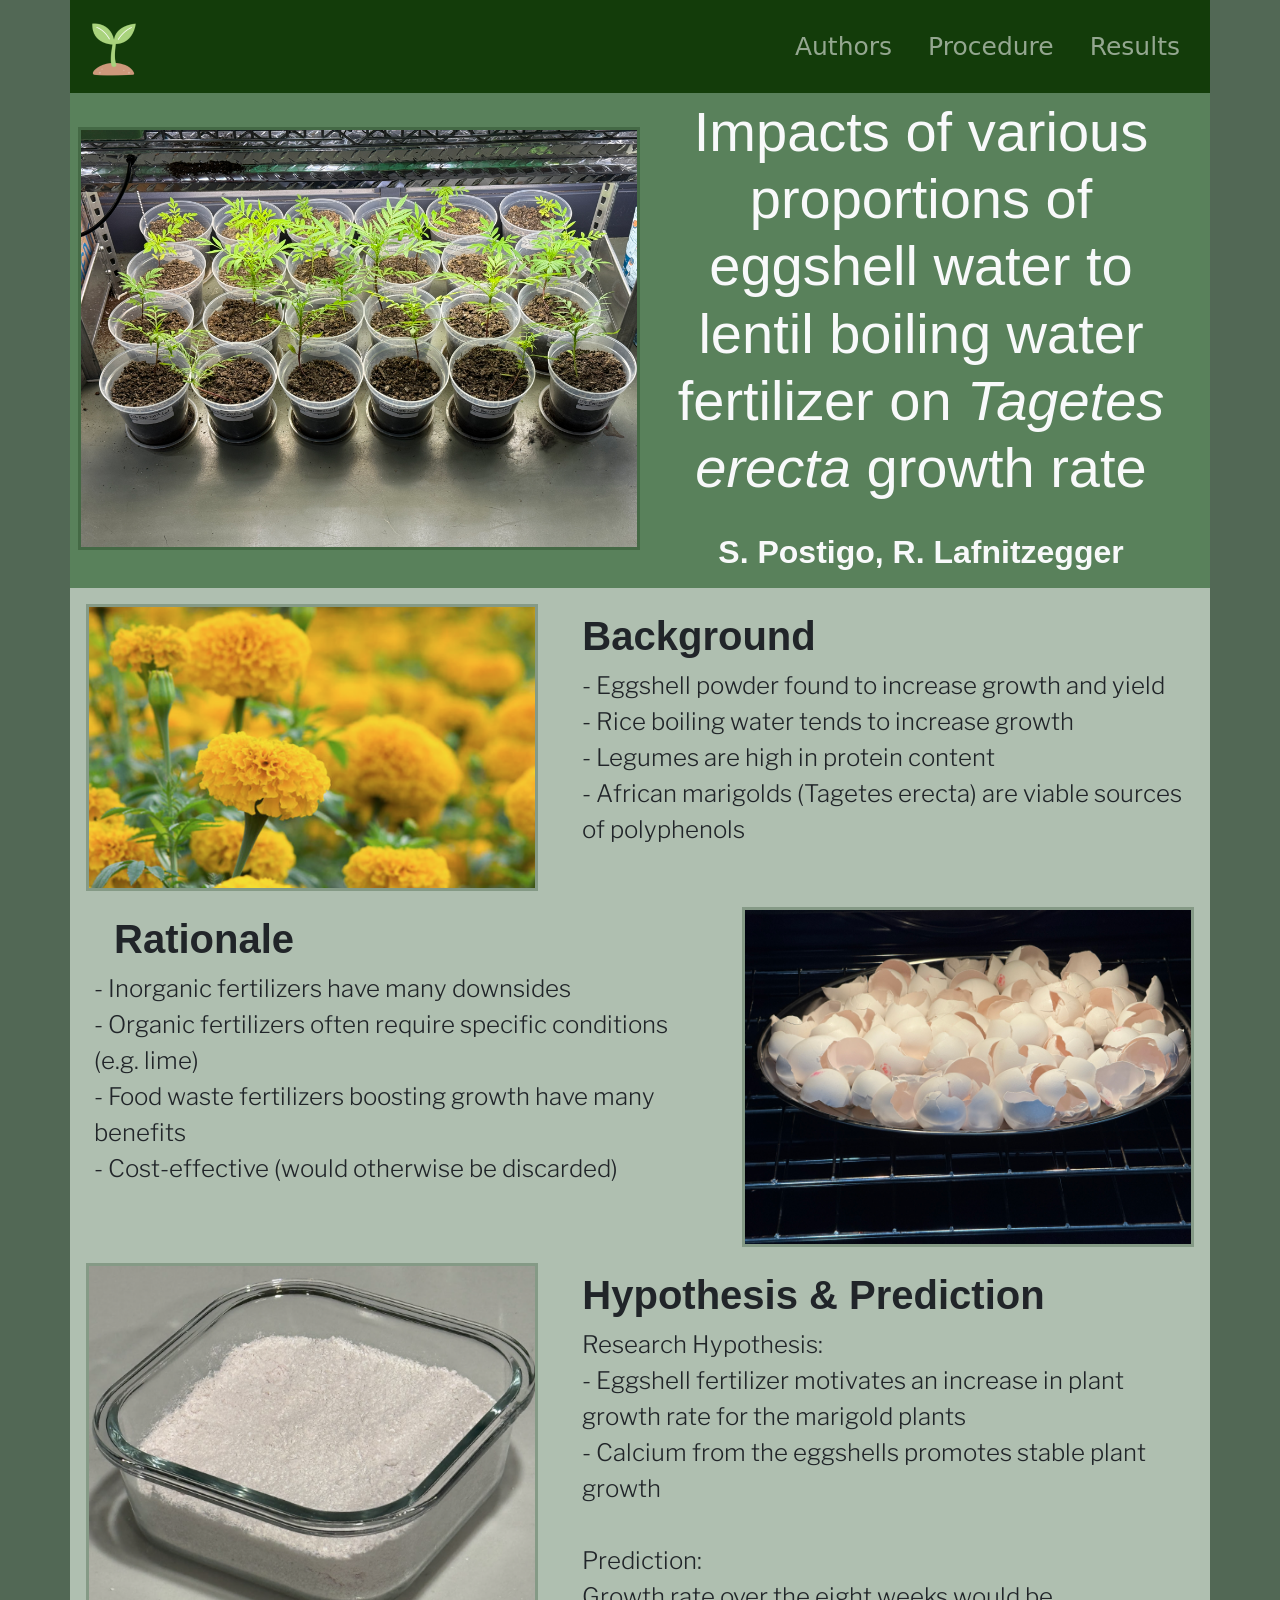
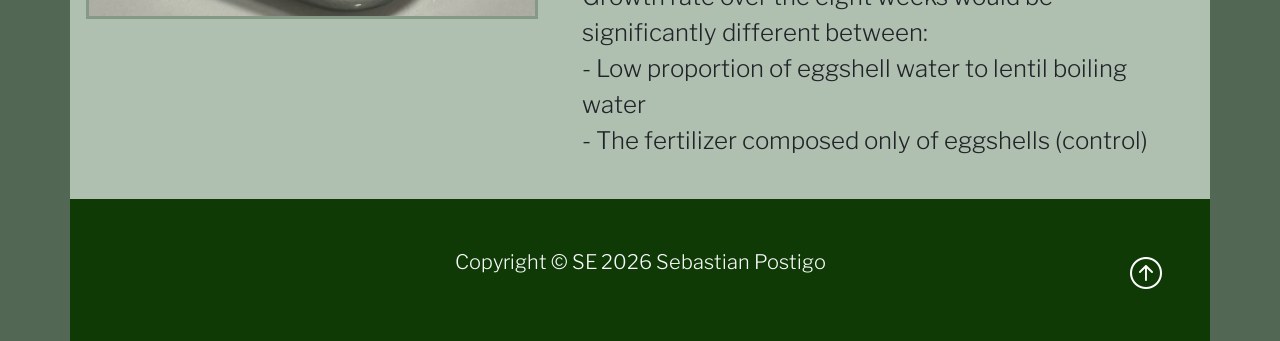
==== commit 7fd57a17: "Adjusted grammar, fixed hover-grow issue" ====
--- a/index.html
+++ b/index.html
@@ -107,7 +107,7 @@
                             - Inorganic fertilizers have many downsides<br>
                             - Organic fertilizers often require specific conditions (e.g. lime)<br>
                             - Food waste fertilizers boosting growth have many benefits<br>
-                            - Cost-effective (would be discarded)
+                            - Cost-effective (would otherwise be discarded)
                         </p>
                     </div>
                     <div class="col-sm-5 p-2">
